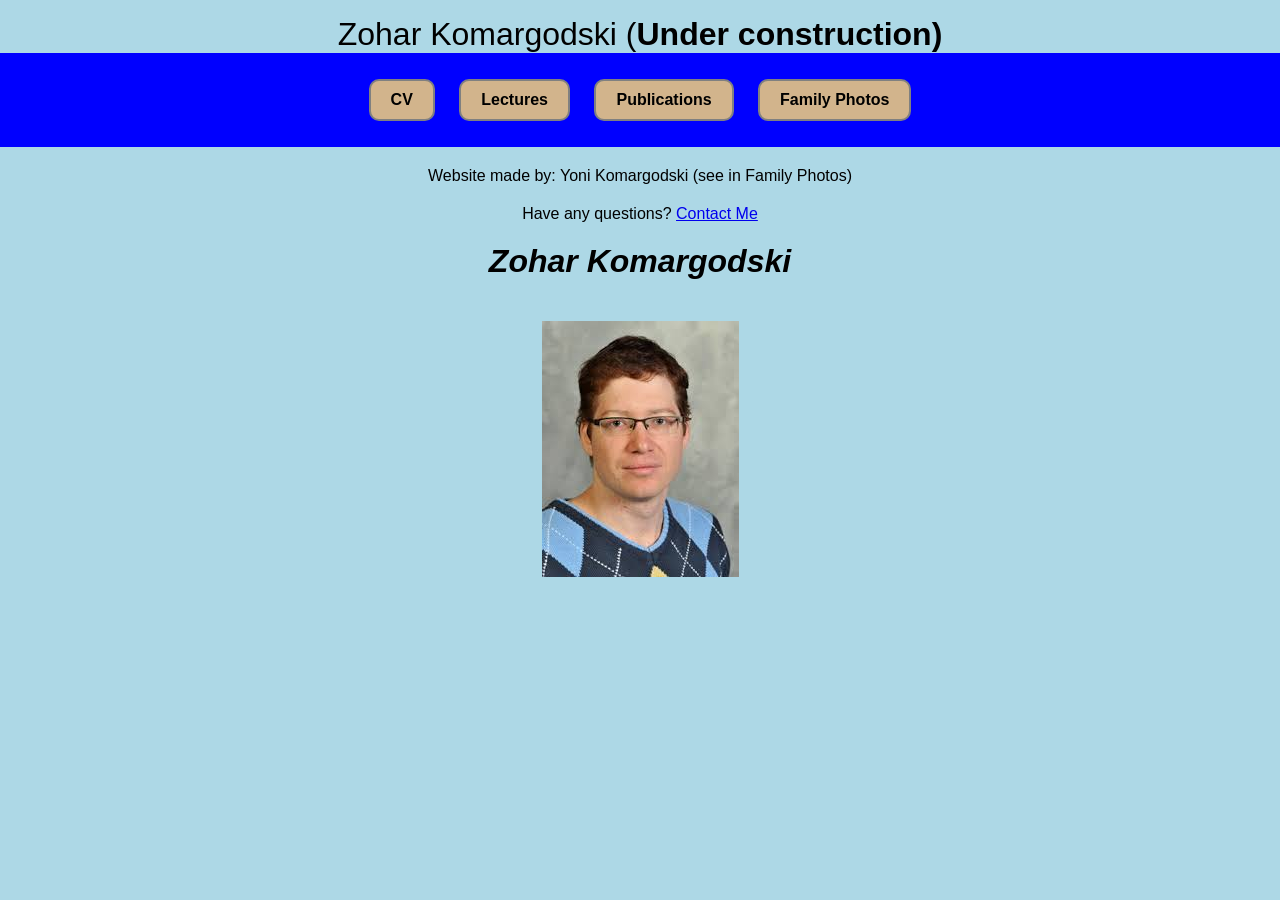
==== index.html @ 58be4181 "Add files via upload" ====
<!DOCTYPE html>
<html lang="en">
<head>
  <meta charset="UTF-8" />
  <meta name="viewport" content="width=device-width, initial-scale=1.0" />
  <meta name="keywords" content="HTML, CSS" />
  <meta name="description" content="A website dedicated to Zohar Komargodski" />

  <style>
    
    body {
      font-family: "Gill Sans", "Gill Sans MT", Calibri, "Trebuchet MS", sans-serif;
      margin: 0;
      padding: 0;
      background-color: lightblue;
    }

    .title {
      text-align: center;
      font-size: 2rem;
      margin-top: 1rem;
    }

    .cool {
      background-color: blue;
      text-align: center;
      padding: 1rem;
    }

    .button {
      display: inline-block;
      background-color: tan;
      border-radius: 10px;
      font-weight: bold;
      border: 2px solid gray;
      margin: 10px;
      font-size: 1rem;
      padding: 10px 20px;
      text-decoration: none;
      color: black;
    }

    .button:hover {
      cursor: pointer;
      opacity: 0.8;
    }

    .button:active {
      color: red;
    }

    .img {
      display: block;
      margin: 0 auto;
      max-width: 100%;
      height: auto;
      padding: 20px 0;
    }

    .Website {
      text-align: center;
      margin: 20px 0;
    }

    .color {
      text-align: center;
      margin: 20px 0;
    }

    .space {
      display: inline-block;
      
    }

    
    @media (max-width: 768px) {
      .title {
        font-size: 1.5rem;
      }

      .img {
        max-width: 100%;
      }
    }

    @media (max-width: 480px) {
      .title {
        font-size: 1.2rem;
      }
    }
  </style>
</head>
<body>
  <div class="title">Zohar Komargodski (<strong>Under construction)</strong></div>

  <div class="cool">
    <a href="CV.html"><button class="button">CV</button></a>
    <a href="Lectures.html"><button class="button">Lectures</button></a>
    <a href="publications.html"><button class="button">Publications</button></a>
    <a href="family.html"><button class="button">Family Photos</button></a>
  </div>

  <p class="Website">Website made by: Yoni Komargodski (see in Family Photos)</p>

  <div class="color">
    <span class="space">Have any questions?</span>
    <a class="space" href="mailto:zkomargo@gmail.com">Contact Me</a>
  </div>

  <h1 class="title"><em>Zohar Komargodski </em></h1>

  <img class="img" src="images/Zohar K.jpg" alt="An image of Zohar Komargodski" />
</body>
</html>
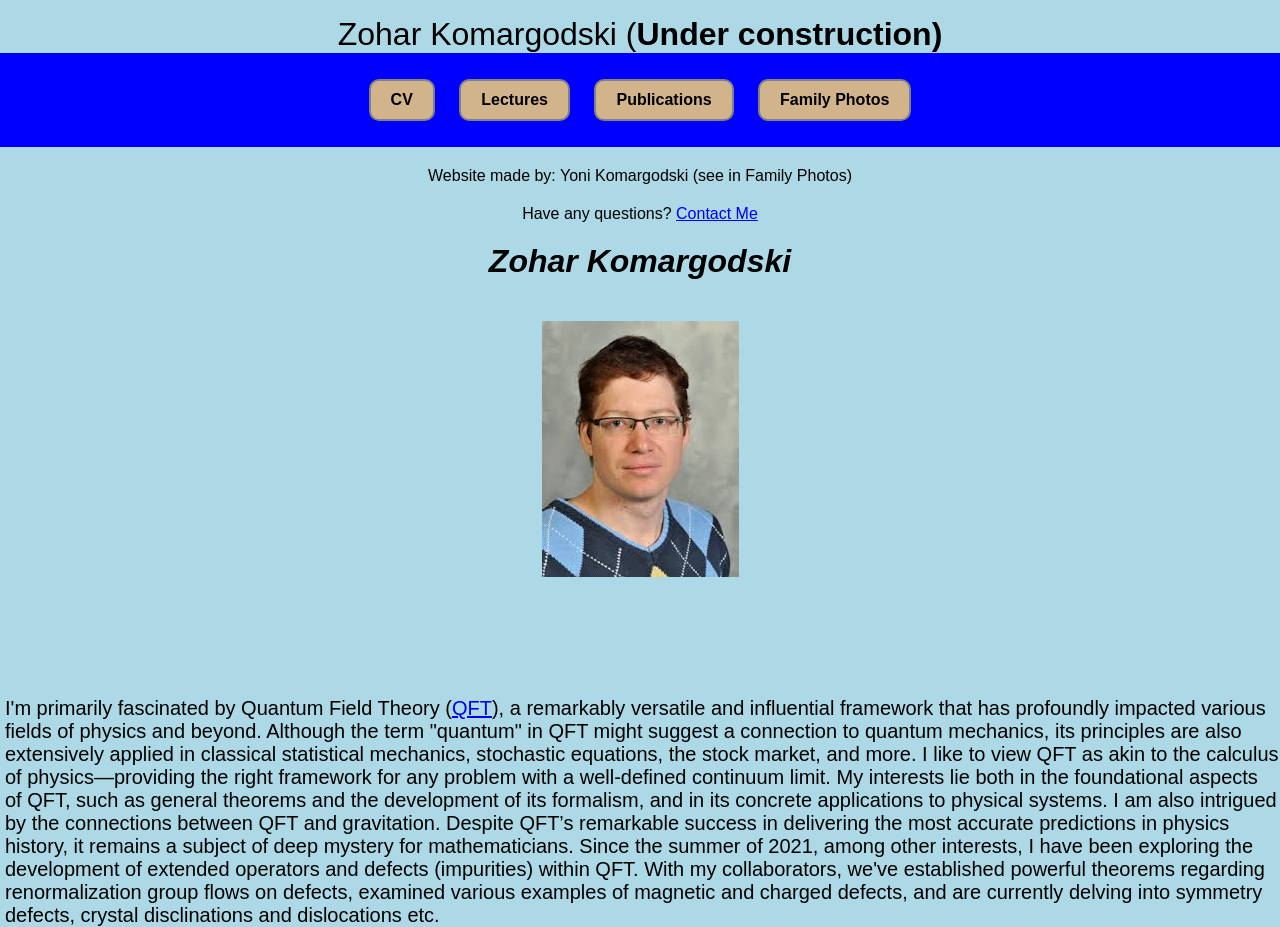
==== commit 82f8e466: "text" ====
--- a/index.html
+++ b/index.html
@@ -70,6 +70,7 @@
     .space {
       display: inline-block;
       
+      
     }
 
     
@@ -110,5 +111,14 @@
   <h1 class="title"><em>Zohar Komargodski </em></h1>
 
   <img class="img" src="images/Zohar K.jpg" alt="An image of Zohar Komargodski" />
+  <div style="margin-top: 100px; font-size: 20px; margin-left: 5px;"> 
+    I'm primarily fascinated by Quantum Field Theory (<a href="https://en.wikipedia.org/wiki/Quantum_field_theory">QFT</a>), a remarkably versatile and influential framework that has profoundly impacted various fields of physics and beyond. Although the term "quantum" in QFT might suggest a connection to quantum mechanics, its principles are also extensively applied in classical statistical mechanics, stochastic equations, the stock market, and more. I like to view QFT as akin to the calculus of physics—providing the right framework for any problem with a well-defined continuum limit.
+    My interests lie both in the foundational aspects of QFT, such as general theorems and the development of its formalism, and in its concrete applications to physical systems. I am also intrigued by the connections between QFT and gravitation. Despite QFT’s remarkable success in delivering the most accurate predictions in physics history, it remains a subject of deep mystery for mathematicians.
+Since the summer of 2021, among other interests, I have been exploring the development of extended operators and defects (impurities) within QFT. With my collaborators, we've established powerful theorems regarding renormalization group flows on defects, examined various examples of magnetic and charged defects, and are currently delving into symmetry defects, crystal disclinations and dislocations etc.  
+    
+
+
+
+    </div>
 </body>
 </html>
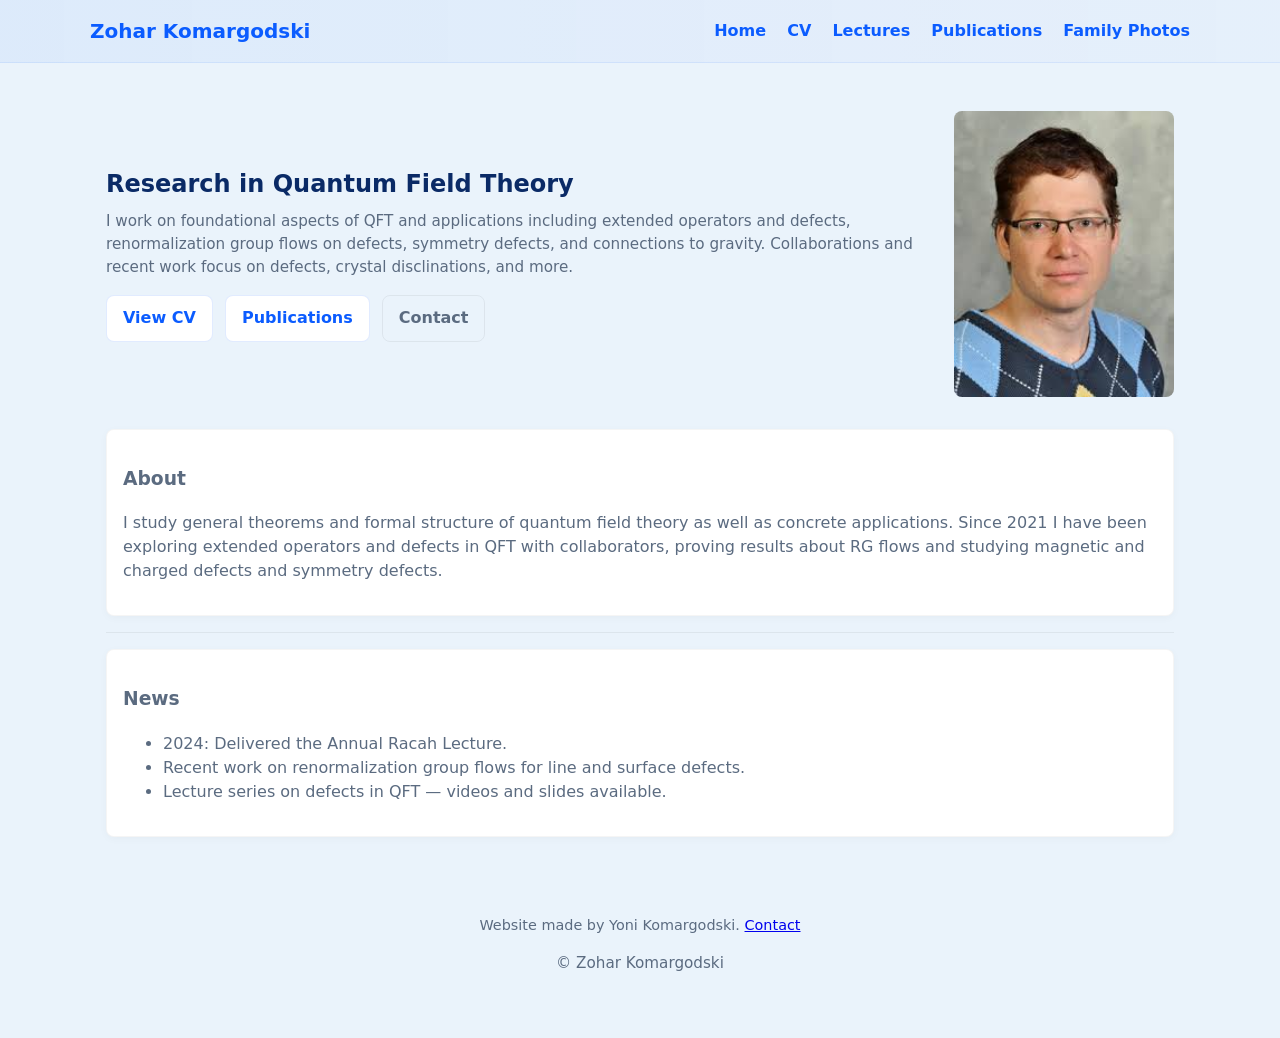
==== commit 287f811b: "chore: add modern stylesheet, restructure pages, semantic markup, and rename assets" ====
--- a/index.html
+++ b/index.html
@@ -1,124 +1,73 @@
 <!DOCTYPE html>
 <html lang="en">
-<head>
-  <meta charset="UTF-8" />
-  <meta name="viewport" content="width=device-width, initial-scale=1.0" />
-  <meta name="keywords" content="HTML, CSS" />
-  <meta name="description" content="A website dedicated to Zohar Komargodski" />
+  <head>
+    <meta charset="UTF-8" />
+    <meta name="viewport" content="width=device-width, initial-scale=1.0" />
+    <meta name="keywords" content="HTML, CSS" />
+    <meta
+      name="description"
+      content="A website dedicated to Zohar Komargodski"
+    />
+    <meta
+      name="google-site-verification"
+      content="t9S39EVlMUFWENpinEmAihhXM9FC32XQg6bpE9bZGoI"
+    />
+    <title>Zohar Komargodski  Home</title>
+    <link rel="stylesheet" href="styles.css" />
+    <meta property="og:title" content="Zohar Komargodski  Research in Quantum Field Theory" />
+    <meta property="og:description" content="Researcher in quantum field theory  biography, publications, lectures and CV." />
+    <meta property="og:image" content="images/Zohar K.jpg" />
+  </head>
+  <body>
+  <header class="site-header">
+    <div class="container brand">
+      <h1 class="site-title">Zohar Komargodski</h1>
+      <nav class="main-nav" aria-label="Main navigation">
+        <a href="index.html">Home</a>
+        <a href="CV.html">CV</a>
+        <a href="Lectures.html">Lectures</a>
+        <a href="publications.html">Publications</a>
+        <a href="family.html">Family Photos</a>
+      </nav>
+    </div>
+  </header>
 
-  <style>
-    
-    body {
-      font-family: "Gill Sans", "Gill Sans MT", Calibri, "Trebuchet MS", sans-serif;
-      margin: 0;
-      padding: 0;
-      background-color: lightblue;
-    }
+  <main class="container">
+    <section class="hero">
+      <div class="hero-text">
+        <h2>Research in Quantum Field Theory</h2>
+        <p class="small">I work on foundational aspects of QFT and applications including extended operators and defects, renormalization group flows on defects, symmetry defects, and connections to gravity. Collaborations and recent work focus on defects, crystal disclinations, and more.</p>
+        <div class="actions">
+          <a class="action-btn" href="CV.html">View CV</a>
+          <a class="action-btn" href="publications.html">Publications</a>
+          <a class="action-btn secondary" href="mailto:zkomargo@gmail.com">Contact</a>
+        </div>
+      </div>
+      <img src="images/zohar-k.jpg" alt="Portrait of Zohar Komargodski" />
+    </section>
 
-    .title {
-      text-align: center;
-      font-size: 2rem;
-      margin-top: 1rem;
-    }
+    <section class="section">
+      <div class="card">
+        <h3>About</h3>
+        <p>I study general theorems and formal structure of quantum field theory as well as concrete applications. Since 2021 I have been exploring extended operators and defects in QFT with collaborators, proving results about RG flows and studying magnetic and charged defects and symmetry defects.</p>
+      </div>
+      <div class="sep"></div>
+      <div class="card" style="margin-top:1rem">
+        <h3>News</h3>
+        <ul>
+          <li>2024: Delivered the Annual Racah Lecture.</li>
+          <li>Recent work on renormalization group flows for line and surface defects.</li>
+          <li>Lecture series on defects in QFT — videos and slides available.</li>
+        </ul>
+      </div>
+    </section>
+  </main>
 
-    .cool {
-      background-color: blue;
-      text-align: center;
-      padding: 1rem;
-    }
-
-    .button {
-      display: inline-block;
-      background-color: tan;
-      border-radius: 10px;
-      font-weight: bold;
-      border: 2px solid gray;
-      margin: 10px;
-      font-size: 1rem;
-      padding: 10px 20px;
-      text-decoration: none;
-      color: black;
-    }
-
-    .button:hover {
-      cursor: pointer;
-      opacity: 0.8;
-    }
-
-    .button:active {
-      color: red;
-    }
-
-    .img {
-      display: block;
-      margin: 0 auto;
-      max-width: 100%;
-      height: auto;
-      padding: 20px 0;
-    }
-
-    .Website {
-      text-align: center;
-      margin: 20px 0;
-    }
-
-    .color {
-      text-align: center;
-      margin: 20px 0;
-    }
-
-    .space {
-      display: inline-block;
-      
-      
-    }
-
-    
-    @media (max-width: 768px) {
-      .title {
-        font-size: 1.5rem;
-      }
-
-      .img {
-        max-width: 100%;
-      }
-    }
-
-    @media (max-width: 480px) {
-      .title {
-        font-size: 1.2rem;
-      }
-    }
-  </style>
-</head>
-<body>
-  <div class="title">Zohar Komargodski (<strong>Under construction)</strong></div>
-
-  <div class="cool">
-    <a href="CV.html"><button class="button">CV</button></a>
-    <a href="Lectures.html"><button class="button">Lectures</button></a>
-    <a href="publications.html"><button class="button">Publications</button></a>
-    <a href="family.html"><button class="button">Family Photos</button></a>
-  </div>
-
-  <p class="Website">Website made by: Yoni Komargodski (see in Family Photos)</p>
-
-  <div class="color">
-    <span class="space">Have any questions?</span>
-    <a class="space" href="mailto:zkomargo@gmail.com">Contact Me</a>
-  </div>
-
-  <h1 class="title"><em>Zohar Komargodski </em></h1>
-
-  <img class="img" src="images/Zohar K.jpg" alt="An image of Zohar Komargodski" />
-  <div style="margin-top: 100px; font-size: 20px; margin-left: 5px;"> 
-    I'm primarily fascinated by Quantum Field Theory (<a href="https://en.wikipedia.org/wiki/Quantum_field_theory">QFT</a>), a remarkably versatile and influential framework that has profoundly impacted various fields of physics and beyond. Although the term "quantum" in QFT might suggest a connection to quantum mechanics, its principles are also extensively applied in classical statistical mechanics, stochastic equations, the stock market, and more. I like to view QFT as akin to the calculus of physics—providing the right framework for any problem with a well-defined continuum limit.
-    My interests lie both in the foundational aspects of QFT, such as general theorems and the development of its formalism, and in its concrete applications to physical systems. I am also intrigued by the connections between QFT and gravitation. Despite QFT’s remarkable success in delivering the most accurate predictions in physics history, it remains a subject of deep mystery for mathematicians.
-Since the summer of 2021, among other interests, I have been exploring the development of extended operators and defects (impurities) within QFT. With my collaborators, we've established powerful theorems regarding renormalization group flows on defects, examined various examples of magnetic and charged defects, and are currently delving into symmetry defects, crystal disclinations and dislocations etc.  
-    
-
-
-
+  <footer class="site-footer">
+    <div class="container">
+      <p>Website made by Yoni Komargodski. <a href="mailto:zkomargo@gmail.com">Contact</a></p>
+      <p class="small">&copy; Zohar Komargodski</p>
     </div>
-</body>
+  </footer>
+  </body>
 </html>
--- a/styles.css
+++ b/styles.css
@@ -0,0 +1,68 @@
+/* Global styles for Zohar Komargodski site */
+:root{
+  --bg:#eaf3fb;
+  --primary:#0b5cff;
+  --muted:#5b6b80;
+  --card:#ffffff;
+  --max-width:1100px;
+}
+
+*{box-sizing:border-box}
+body{
+  margin:0;
+  font-family:Inter, system-ui, -apple-system, 'Segoe UI', Roboto, 'Helvetica Neue', Arial;
+  color:var(--muted);
+  background:var(--bg);
+  line-height:1.5;
+}
+.container{
+  width:100%;
+  max-width:var(--max-width);
+  margin:0 auto;
+  padding:1rem;
+}
+header.site-header{
+  background:linear-gradient(90deg, rgba(11,92,255,0.06), rgba(11,92,255,0.02));
+  border-bottom:1px solid rgba(11,92,255,0.08);
+}
+header .brand{
+  display:flex;
+  align-items:center;
+  justify-content:space-between;
+  gap:1rem;
+  padding:1rem 0;
+}
+.brand h1{font-size:1.25rem;margin:0;color:var(--primary)}
+nav.main-nav a{margin-left:1rem;color:var(--primary);text-decoration:none;font-weight:600}
+nav.main-nav a:hover{text-decoration:underline}
+
+.hero{
+  display:flex;
+  gap:2rem;
+  align-items:center;
+  padding:2rem 0;
+}
+.hero .hero-text{flex:1}
+.hero h2{margin:0 0 .5rem 0;font-size:1.5rem;color:#0a2a66}
+.hero p{margin:0 0 1rem 0}
+.hero .actions{display:flex;gap:.75rem;flex-wrap:wrap}
+.action-btn{display:inline-block;padding:.65rem 1rem;border-radius:8px;background:var(--card);border:1px solid rgba(11,92,255,0.12);color:var(--primary);text-decoration:none;font-weight:600}
+.action-btn.secondary{background:transparent;border:1px solid rgba(0,0,0,0.06);color:var(--muted)}
+
+.hero img{width:220px;height:auto;border-radius:8px;object-fit:cover}
+
+main.section{padding:1rem 0}
+.card{background:var(--card);padding:1rem;border-radius:8px;border:1px solid rgba(0,0,0,0.04);box-shadow:0 2px 8px rgba(12,12,12,0.03)}
+
+footer.site-footer{padding:2rem 0;color:var(--muted);font-size:0.9rem;text-align:center}
+
+/* Responsive */
+@media (max-width:800px){
+  .hero{flex-direction:column;align-items:flex-start}
+  .hero img{width:100%;max-width:360px}
+}
+
+/* Utility */
+.small{font-size:.95rem;color:var(--muted)}
+.muted{color:#6b7280}
+.sep{height:1px;background:rgba(0,0,0,0.06);margin:1rem 0}
